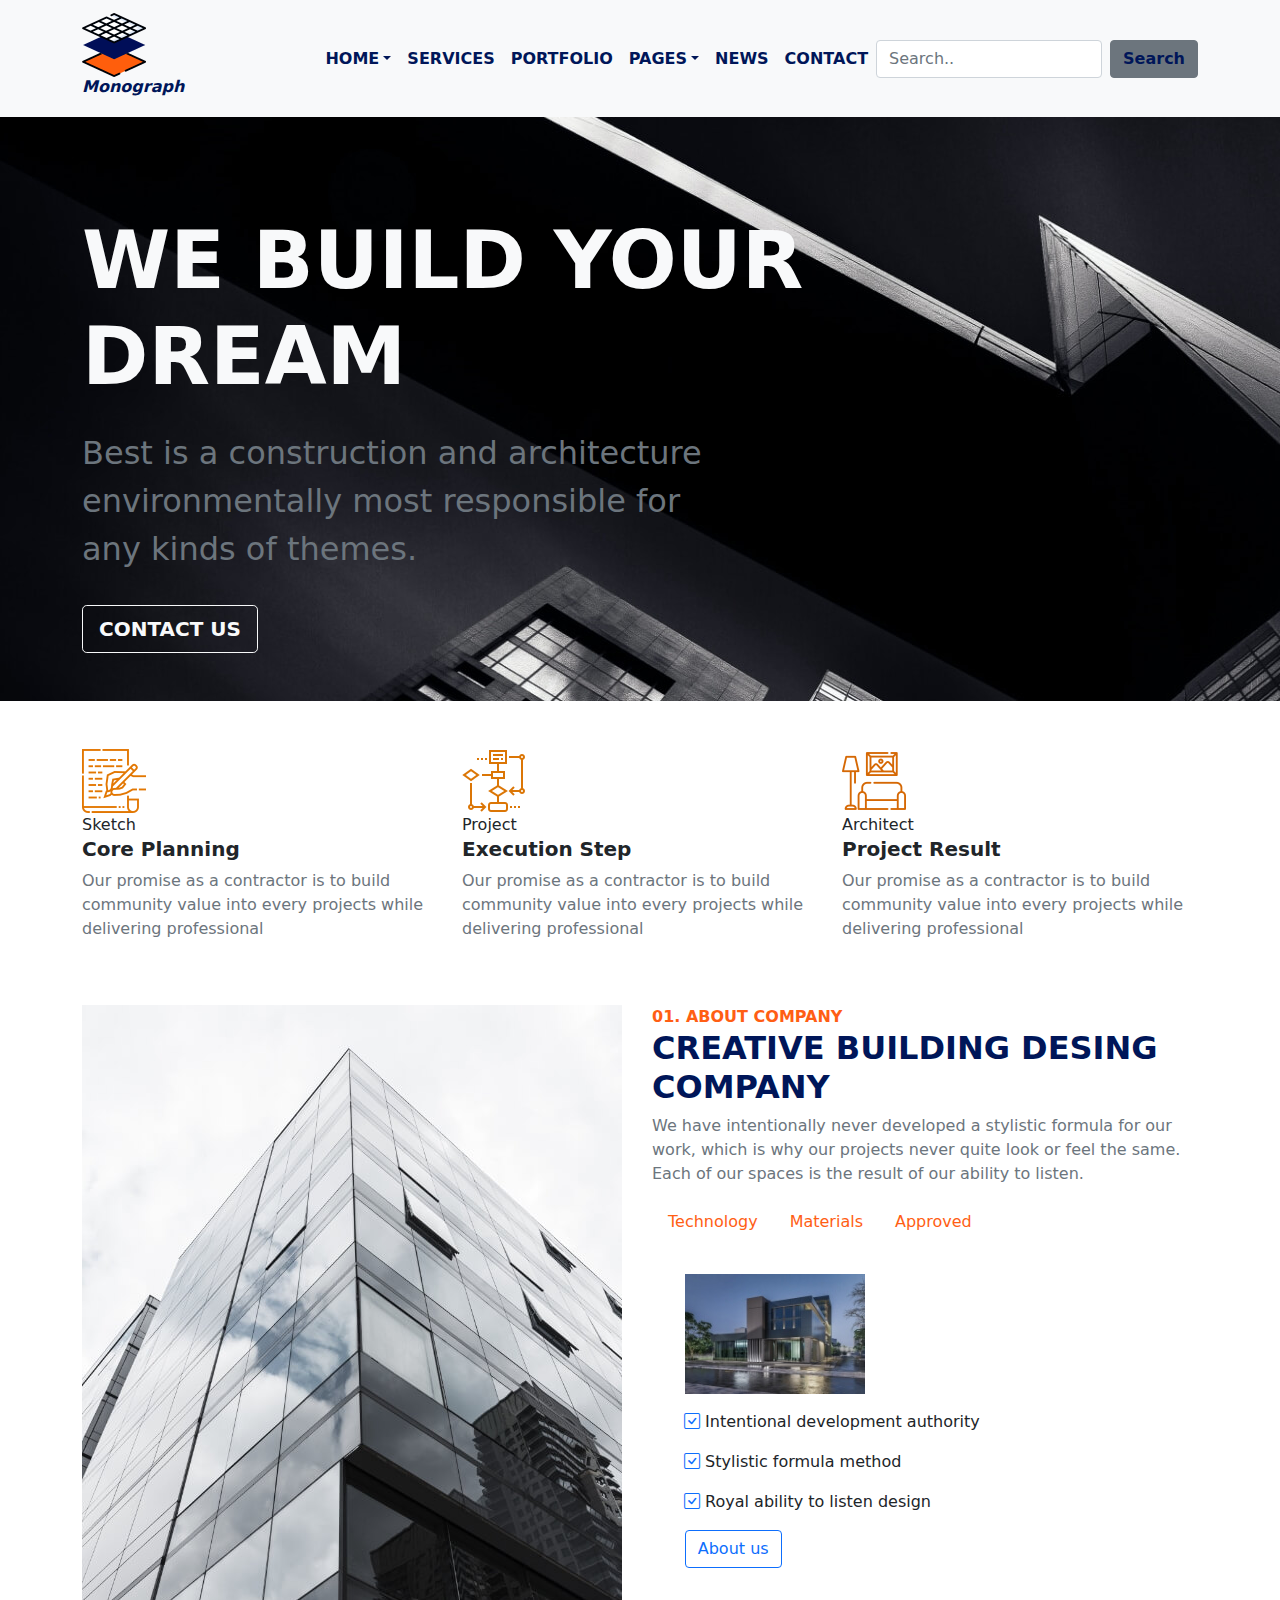
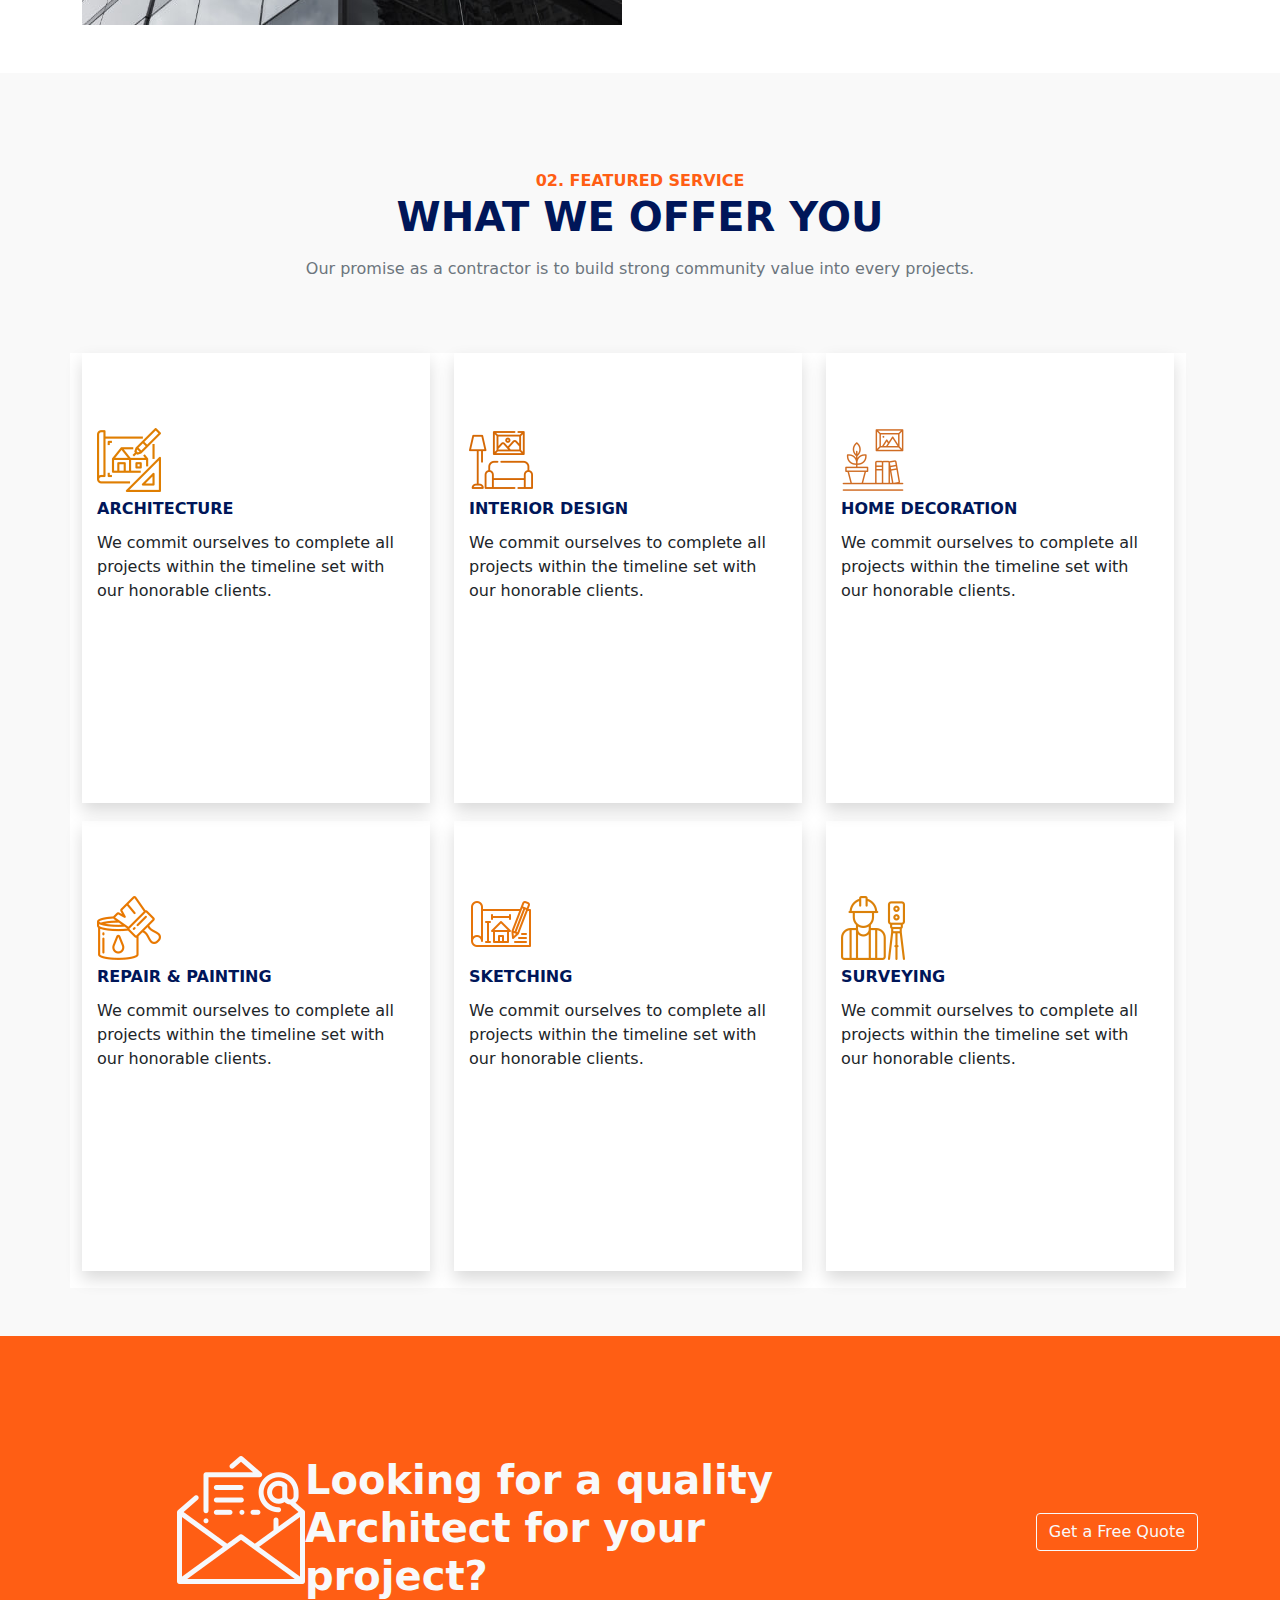
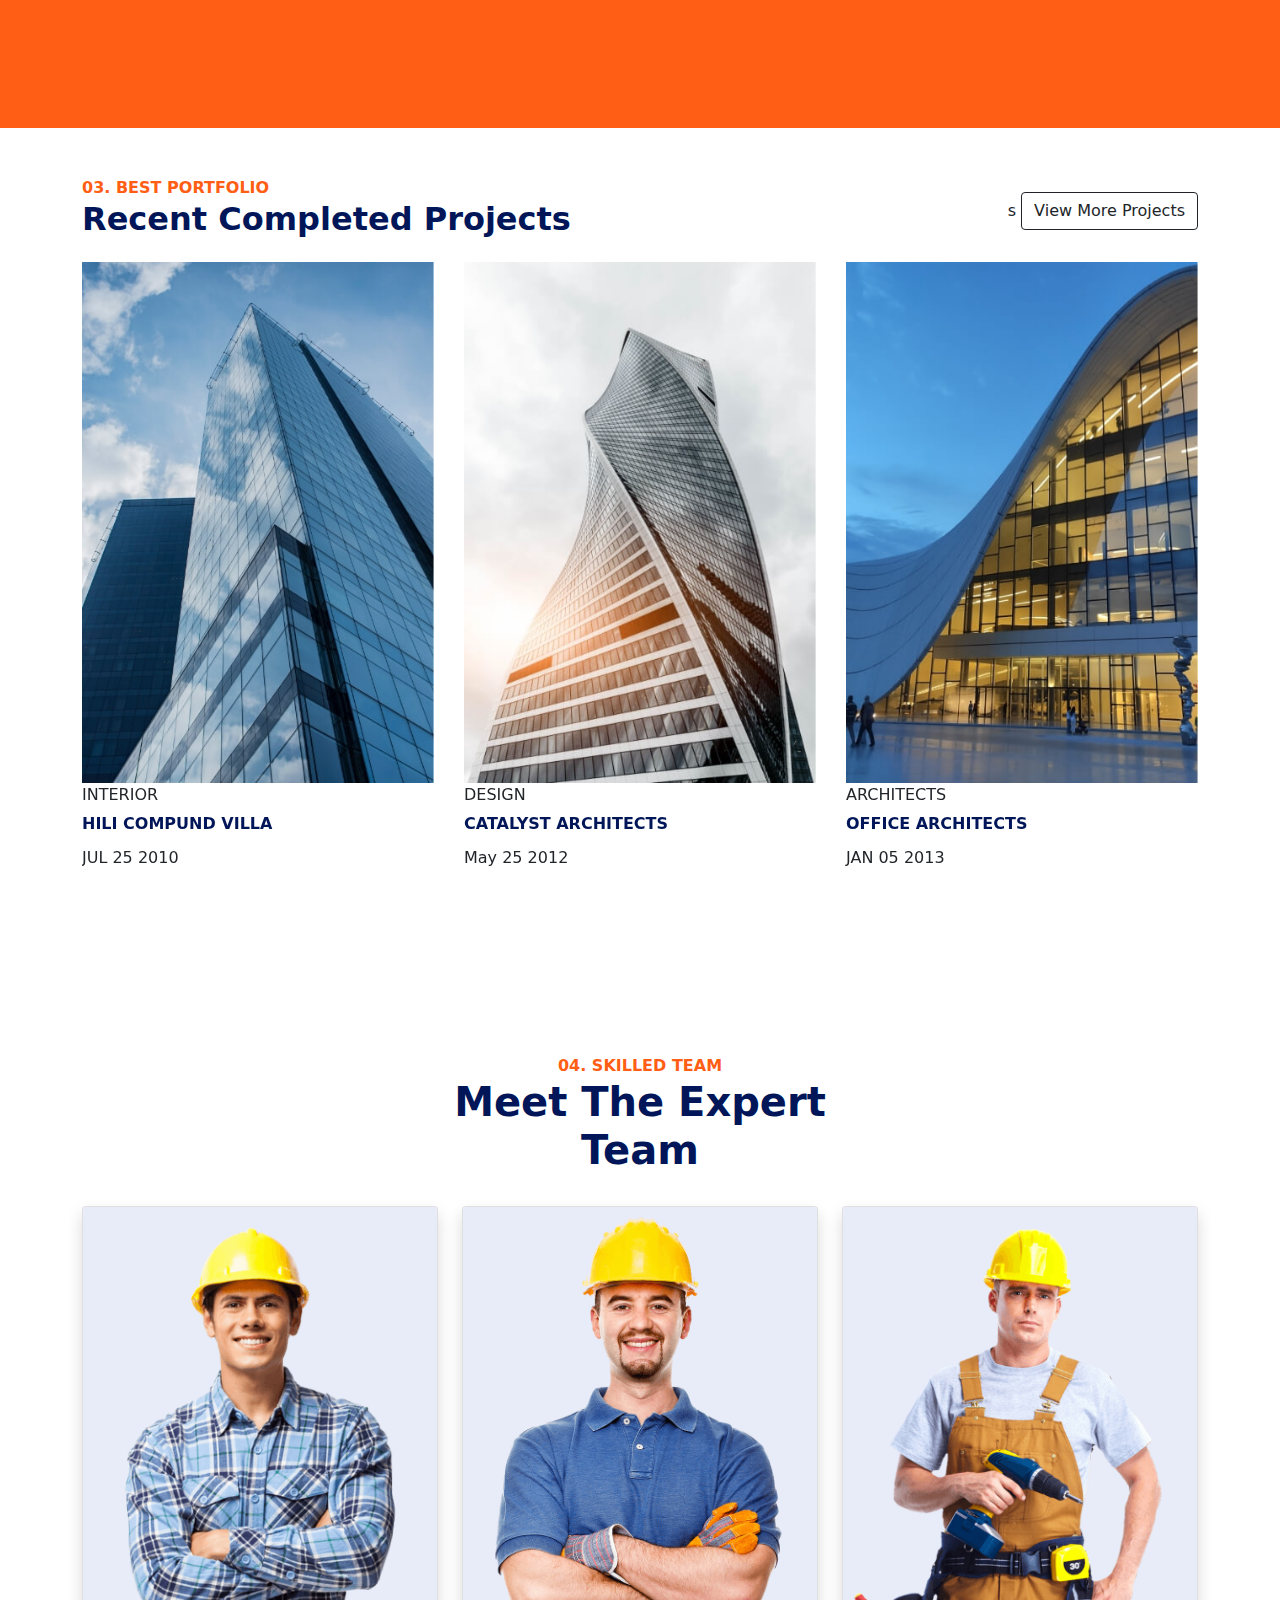
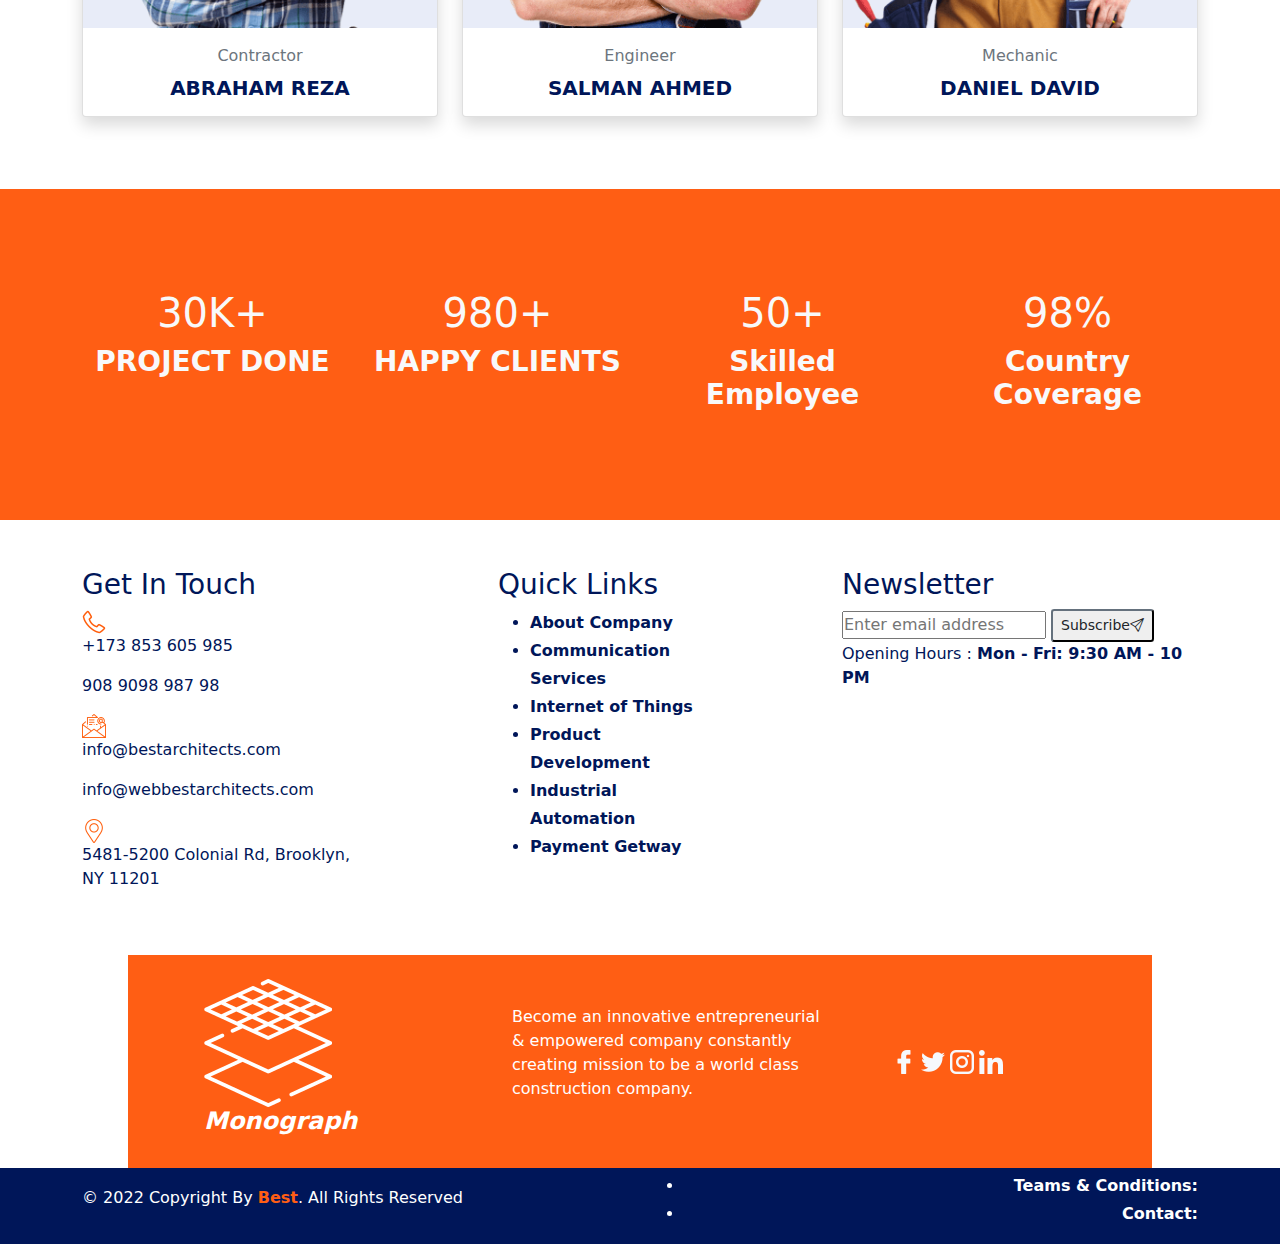
==== index.html @ e1241151 "ch: I created a Monograph webpage for my project" ====
<!DOCTYPE html>
<html lang="en">
<head>
    <meta charset="UTF-8">
    <meta http-equiv="X-UA-Compatible" content="IE=edge">
    <meta name="viewport" content="width=device-width, initial-scale=1.0">
    <link rel="stylesheet" href="css/bootstrap.min.css">
    <link rel="stylesheet" href="css/style.css">
    <link rel="stylesheet" href="https://cdn.jsdelivr.net/npm/bootstrap-icons@1.8.2/font/bootstrap-icons.css">
   <!-- Link Swiper's CSS -->
   <link
   rel="stylesheet"
   href="https://unpkg.com/swiper/swiper-bundle.min.css"
 />


    <title>Monograph-Webpage</title>
</head>
<body>
    <div id="hero-section">
        <nav class="navbar navbar-expand-lg navbar-light bg-light">
            <div class="container">
                <a class="navbar-brand" href="index.html">
                    <img src="img/architecture.png" alt="Monograph">
                    <h6 class="fw-bold fst-italic" style="color: #001659;">Monograph</h6>
                  </a>
                <button class="navbar-toggler" type="button" data-bs-toggle="collapse" data-bs-target="#navbarSupportedContent" aria-controls="navbarSupportedContent" aria-expanded="false" aria-label="Toggle navigation">
                    <span class="navbar-toggler-icon"></span>
                  </button>
                  <div class="collapse navbar-collapse" id="navbarSupportedContent">
                    <ul class="navbar-nav ms-auto mb-2 mb-lg-0 nav-fill">
                      <li class="nav-item dropdown">
                        <a class="nav-link dropdown-toggle fw-bold" aria-current="page" href="#" id="navbarDropdown" role="button" data-bs-toggle="dropdown" aria-expanded="false" style="color: #001659;">HOME</a>
                        <ul class="dropdown-menu" aria-labelledby="navbarDropdown">
                            <li><a class="dropdown-item text-muted fw-bold" href="#">HOMEPAGE 1</a></li>
                            <li><a class="dropdown-item text-muted fw-bold" href="#">HOMEPAGE 2</a></li>
                            <li><a class="dropdown-item text-muted fw-bold" href="#">HOMEPAGE 3</a></li>
                            <li><a class="dropdown-item text-muted fw-bold" href="#">HOMEPAGE 4</a></li>
                      </ul>
                      </li>
                      <li class="nav-item">
                        <a class="nav-link fw-bold" href="about.html" style="color: #001659;">SERVICES</a>
                      </li>
                      <li class="nav-item">
                        <a class="nav-link fw-bold" href="#" style="color: #001659;">PORTFOLIO</a>
                      </li>
                      <li class="nav-item dropdown">
                        <a class="nav-link dropdown-toggle fw-bold" href="#" id="navbarDropdown" role="button" data-bs-toggle="dropdown" aria-expanded="false" style="color: #001659;"> 
                        PAGES</a>
                        <ul class="dropdown-menu" aria-labelledby="navbarDropdown">
                            <li><a class="dropdown-item text-muted fw-bold" href="about.html">ABOUT US</a></li>
                            <li><a class="dropdown-item text-muted fw-bold" href="#">TEAM</a></li>
                            <li><a class="dropdown-item text-muted fw-bold" href="#">FAQ</a></li>
                            <li><a class="dropdown-item text-muted fw-bold" href="#">PROJECTS</a></li>
                            <li><a class="dropdown-item text-muted fw-bold" href="#">PROJECTS 2</a></li>
                            <li><a class="dropdown-item text-muted fw-bold" href="#">PRICING</a></li>
                            <li><a class="dropdown-item text-muted fw-bold" href="#">PRICING 2</a></li>
                            <li><a class="dropdown-item text-muted fw-bold" href="#">SERVICES 2</a></li>
                      </ul>
                      </li>
                      <li class="nav-item">
                        <a class="nav-link fw-bold" href="#" style="color: #001659;">NEWS</a>
                      </li>
                      <li class="nav-item">
                        <a class="nav-link fw-bold" href="#" style="color: #001659;">CONTACT</a>
                      </li>
                    </ul>
                    <form class="d-flex" role="search">
                        <input class="form-control me-2" type="search" placeholder="Search.." aria-label="Search">
                        <button type="button" class="btn btn-secondary fw-bold" style="color: #001659;">Search</button>
                      </form>
                  </div>
              </div>
            </nav>
            <div class="top-hero-section"  style="background-image:url(img/slide1.jpg);">
                <div class="container">
                    <div class="py-5">
                      <h1 class="text-light display-1 mt-5 fw-bold">WE BUILD YOUR <br>DREAM</h1>
                      <p class="fs-2 py-3 text-light text-muted">Best is a construction and architecture <br>environmentally most responsible for <br>any kinds of themes.</p>
                      <div class="contact us">
                        <a class="btn btn-outline-light btn-lg mt3 fw-bold" href="contact.html" role="link">CONTACT US</a>
                        <!-- <button class="btn btn-outline-light btn-lg mt3 fw-bold">CONTACT US</button> -->
                    </div>
                    </div>
                  </div>
              </div>
              <div id="work-process-section section-padding mtm-30">
                <div class="container">
                    <div class="row py-5">
                            <div class=" col-sm col-md-6 col-lg-4 border-right col-xl-4 col-12">
                                <div class="single-work-process-item">
                                    <div class="icon">
                                        <img src="img/writing.png" alt="">
                                    </div>
                                    <div class="contents">
                                        <span>Sketch</span>
                                        <h5 class="fw-bold">Core Planning</h5>
                                        <p class="text-secondary">Our promise as a contractor is to build community value into every projects while delivering professional</p>
                                    </div>
                                </div>
                            </div>
                                <div class="col-sm col-lg-4 col-md-6  border-right col-xl-4 col-12">
                                <div class="single-work-process-item">
                                    <div class="icon">
                                        <img src="img/flow-chart (1).png" alt="">
                                    </div>
                                    <div class="contents">
                                        <span>Project</span>
                                        <h5 class="fw-bold">Execution Step</h5>
                                        <p class="text-secondary">Our promise as a contractor is to build community value into every projects while delivering professional</p>
                                    </div>
                                </div>
                            </div>
                             <div class="col-sm col-lg-4 col-md-6 border-right col-xl-4 col-12">
                                    <div class="single-work-process-item">
                                        <div class="icon">
                                            <i class="flaticon-interior-design"></i>
                                            <img src="img/interior-design (1).png" alt="">
                                        </div>
                                        <div class="contents">
                                            <span>Architect</span>
                                            <h5 class="fw-bold">Project Result</h5>
                                            <p class="text-secondary">Our promise as a contractor is to build community value into every projects while delivering professional</p>
                                        </div>
                                    </div>
                                </div>
                    </div>
                </div>
            </div>
            <div id="about-section pt-0">
                <div class="container">
                    <div class="row">
                        <div class="col-sm col-xl-6 col-lg-5 col-12">
                            <div class="img-block">
                                <img src="img/img-block1.jpg" alt="best">
                            </div>
                        </div>
                        <div class="col-sm col-xl-6 col-lg-7 col-md-10 col-12">
                            <div class="block-contents">
                                <div class="section-title">
                                    <span>01. About Company</span>
                                    <h2 class="fw-bold" style="color: #001659;">CREATIVE BUILDING DESING COMPANY</h2>
                                </div>
                                <p class="text-muted">We have intentionally never developed a stylistic formula for our work, which is why our projects never quite look or feel the same. Each of our spaces is the result of our ability to listen.</p>
                            </div>
                            <div class="tab-content-block">
                                <ul class="nav nav-pills mb-3" id="pills-tab" role="tablist">
                                    <li class="nav-item" role="presentation">
                                        <button class="nav-link " id="pills-technology-tab" data-bs-toggle="pill" data-bs-target="#pills-technology" type="button" role="tab" aria-controls="pills-technology" aria-selected="true">Technology</button>
                                    </li>
                                    <li class="nav-item" role="presentation">
                                        <button class="nav-link" id="pills-materials-tab" data-bs-toggle="pill" data-bs-target="#pills-materials" type="button" role="tab" aria-controls="pills-materials" aria-selected="false">Materials</button>
                                    </li>
                                    <li class="nav-item" role="presentation">
                                        <button class="nav-link" id="pills-approved-tab" data-bs-toggle="pill" data-bs-target="#pills-approved" type="button" role="tab" aria-controls="pills-approved" aria-selected="false">Approved</button>
                                    </li>
                                </ul>
                                <div class="tab-content" id="pills-tabContent">
                                    <div class="tab-pane fade active show" id="pills-technology" role="tabpanel" aria-labelledby="pills-technology-tab">
                                        <div class="tab-inner-contents">
                                            <div class="img-box py-3">
                                                <img src="img/tab-img1.jpg" alt="">
                                            </div>
                                            <div class="checked-features-list">
                                                <ul>
                                                    <p><i class="bi bi-check-square text-primary"></i>
                                                        Intentional development authority
                                                    </p>
                                                    <p><i class="bi bi-check-square text-primary"></i>
                                                        Stylistic formula method
                                                    </p>
                                                    <p><i class="bi bi-check-square text-primary"></i>
                                                        Royal ability to listen design
                                                    </p>
                                                </ul>
                                            </div>
                                        </div>
                                    </div>
                                    <div class="tab-pane fade" id="pills-materials" role="tabpanel" aria-labelledby="pills-materials-tab">
                                        <div class="tab-inner-contents">
                                            <div class="img-box py-3">
                                                <img src="img/tab-img2.jpg" alt="">
                                            </div>
                                            <div class="checked-features-list">
                                                <ul>
                                                    <p><i class="bi bi-check-square text-primary"></i>
                                                        Stylistic formula method
                                                    </p>
                                                    <p><i class="bi bi-check-square text-primary"></i>
                                                        Intentional development authority
                                                    </p>
                                                    <p><i class="bi bi-check-square text-primary"></i>
                                                        Royal ability to listen design
                                                    </p>
                                                </ul>
                                            </div>
                                        </div>
                                    </div>
                                    <div class="tab-pane fade" id="pills-approved" role="tabpanel" aria-labelledby="pills-approved-tab">
                                        <div class="row tab-inner-contents">
                                            <div class="img-box py-3">
                                                <img src="img/tab-img3.jpg" alt="">
                                            </div>
                                            <div class="checked-features-list">
                                                <ul>
                                                    <p><i class="bi bi-check-square text-primary"></i>
                                                        Intentional development authority
                                                    </p>
                                                    <p><i class="bi bi-check-square text-primary"></i>
                                                        Stylistic formula method
                                                    </p>
                                                    <p><i class="bi bi-check-square text-primary"></i>
                                                        Royal ability to listen design
                                                    </p>
                                                </ul>
                                            </div>
                                        </div>
                                    </div>
                                </div>
                                </div>
                                <div class="learn-more">
                                    <a class="btn btn-outline-primary btn-md mt3" href="about.html" role="link">About us</a>
                                </div>
                            </div>
                        </div>
                    </div>
                </div>
                <div id="services" class="mt-5 py-5" style="background-color: #F9F9F9;">
                    <div class="container">
                        <div class="section-title text-center py-5">
                            <span>02. Featured Service</span>
                            <h1 class="fw-bold" style="color: #001659;">WHAT WE OFFER YOU</h1>
                            <p class="py-2 text-muted">Our promise as a contractor is to build strong community value into every projects.</p>
                        </div>
                        <div class="row" style="background-color: #fff;">
                            <div class="col-lg-4 col-md-6 d-flex align-items-stretch aos-init aos-animate" data-aos="zoom-in" data-aos-delay="100">
                                <div class="bigcard shadow">
                                    <div class="cards-body">
                                    <div class="service-info">
                                        <div class="icon">
                                            <img src="img/blueprint.png" alt="">
                                        </div>
                                        <div class="contents">
                                            <h4><a href="contact.html" class=" fw-bold" style="color: #001659;">ARCHITECTURE</a></h4>
                                            <p>We commit ourselves to complete all projects within the timeline set with our honorable clients.</p>
                                        </div>
                                    </div>
                                    </div>
                                </div>
                            </div>
                            <div class="col-lg-4 col-md-6 d-flex align-items-stretch aos-init aos-animate" data-aos="zoom-in" data-aos-delay="100">
                                <div class="bigcard shadow">
                                    <div class="cards-body">
                                    <div class="service-info">
                                        <div class="icon">
                                            <img src="img/interior-design (1).png" alt="">
                                        </div>
                                        <div class="contents">
                                            <h4><a href="contact.html" class=" fw-bold" style="color: #001659;">INTERIOR DESIGN</a></h4>
                                            <p>We commit ourselves to complete all projects within the timeline set with our honorable clients.</p>
                                        </div>
                                    </div>
                                    </div>
                                </div>
                            </div>
                            <div class="col-lg-4 col-md-6 d-flex align-items-stretch aos-init aos-animate" data-aos="zoom-in" data-aos-delay="100">
                                <div class="bigcard shadow">
                                    <div class="cards-body">
                                    <div class="service-info">
                                    <div class="icon">
                                        <img src="img/shelf.png" alt="">
                                    </div>
                                    <div class="contents">
                                        <h4><a href="contact.html py-5" class=" fw-bold" style="color: #001659;">HOME DECORATION</a></h4>
                                        <p>We commit ourselves to complete all projects within the timeline set with our honorable clients.</p>
                                    </div>
                                    </div>
                                    </div>
                                </div>
                            </div>
                            <div class="col-lg-4 col-md-6 d-flex align-items-stretch aos-init aos-animate" data-aos="zoom-in" data-aos-delay="100">
                                <div class="bigcard shadow">
                                    <div class="cards-body">
                                    <div class="service-info">
                                    <div class="icon">
                                        <img src="img/varnish.png" alt="">
                                    </div>
                                    <div class="contents">
                                        <h4><a href="contact.html" class="fw-bold" style="color: #001659;">REPAIR &amp; PAINTING</a></h4>
                                        <p>We commit ourselves to complete all projects within the timeline set with our honorable clients.</p>
                                    </div>
                                    </div>
                                    </div>
                                </div>
                            </div>
                            <div class="col-lg-4 col-md-6 d-flex align-items-stretch aos-init aos-animate" data-aos="zoom-in" data-aos-delay="100">
                                <div class="bigcard shadow">
                                    <div class="cards-body">
                                    <div class="service-info">
                                        <div class="icon">
                                            <img src="img/planning.png" alt="">
                                        </div>
                                        <div class="contents">
                                            <h4><a href="contact.html" class=" fw-bold" style="color: #001659;">SKETCHING</a></h4>
                                            <p>We commit ourselves to complete all projects within the timeline set with our honorable clients.</p>
                                        </div>
                                    </div>
                                    </div>
                                </div>
                            </div>
                            <div class="col-lg-4 col-md-6 d-flex align-items-stretch aos-init aos-animate" data-aos="zoom-in" data-aos-delay="100">
                                <div class="bigcard shadow">
                                    <div class="cards-body">
                                    <div class="service-info">
                                        <div class="icon">
                                            <img src="img/mapping.png" alt="">
                                        </div>
                                        <div class="contents">
                                            <h4><a href="contact.html" class=" fw-bold" style="color: #001659;">SURVEYING</a></h4>
                                            <p>We commit ourselves to complete all projects within the timeline set with our honorable clients.</p>
                                        </div>
                                    </div>
                                </div>
                            </div>
                        </div>
                    </div>
                </div>
            </div>
            <div id="ourwork" class="py-5" style="background-color: #FF5E14;">
                <div class="container">
                    <div class="row align-items-center py-5">
                        <div class="col-md-8 col-xl-7 offset-xl-1 col-12">
                            <div class="cta-text align-items-center d-md-flex text-center text-md-start">
                                <img src="img/email (1).png" alt="email" class="mb-4">
                                <h1 class="text-light fw-bold py-4">Looking for a quality Architect  for your project?</h1>
                            </div>
                        </div>
                        <div class="col-md-4 text-center text-md-end">
                            <a class="btn btn-outline-light btn-md mt3" href="contact.html" role="link">Get a Free Quote</a>
                        </div>
                    </div>
                </div>
            </div>
            <div class="completed-project section-padding py-5">
                <div class="container">
                    <div class="row align-items-center">
                        <div class="col-lg-8 col-xl-7 col-12">
                            <div class="block-contents">
                                <div class="section-title">
                                    <span>03. Best Portfolio</span>
                                    <h2 class="fw-bold" style="color: #001659;">Recent Completed Projects</h2>
                                </div>
                            </div>
                        </div>
                        <div class="col-lg-3 offset-lg-1 col-xl-3 offset-xl-2 text-lg-end col-12">s
                            <a class="btn btn-outline-dark btn-md mt3" href="about.html" role="link">View More Projects</a>
                        </div>
                    </div>
                    <div class="slider-section">
                        <div class="swiper mySwiper">
                            <div class="swiper-wrapper py-3">
                              <div class="swiper-slide">
                                  <div class="our-works-box">
                                    <div class="text-center">
                                        <img src="img/ico.jpg" alt="" class="img-fluid">
                                    </div>
                                    <div class="content-text">
                                            <span>INTERIOR</span>
                                            <h4 class="fw-bold"><a href="#">HILI COMPUND VILLA</a></h4>
                                            <p>JUL 25 2010</p>
                                        </div>
                                  </div>
                              </div>
                              <div class="swiper-slide">
                                <div class="our-works-box">
                                    <div class="text-center">
                                        <img src="img/ico1.jpg" alt="" class="img-fluid">
                                    </div>
                                    <div class="content-text">
                                        <span>DESIGN</span>
                                        <h4 class="fw-bold"><a href="#">CATALYST ARCHITECTS</a></h4>
                                        <p>May 25 2012</p>
                                    </div>
                              </div></div>
                              <div class="swiper-slide">
                                <div class="our-works-box">
                                    <div class="text-center">
                                        <img src="img/ico2.jpg" alt="" class="img-fluid">
                                    </div>
                                    <div class="content-text">
                                            <span>ARCHITECTS</span>
                                            <h4 class="fw-bold"><a href="#">OFFICE ARCHITECTS</a></h4>
                                            <p>JAN 05 2013</p>
                                        </div>
                                  </div>
                              </div>
                              <div class="swiper-slide">
                                <div class="our-works-box">
                                    <div class="text-center">
                                        <img src="img/ico3.jpg" alt="" class="img-fluid">
                                    </div>
                                    <div class="content-text">
                                            <span>INTERIOR</span>
                                            <h4 class="fw-bold"><a href="#">INTERIOR DESIGN</a></h4>
                                            <p>May 12 2014</p>
                                        </div>
                                  </div>
                              </div>
                              <div class="swiper-slide"> <div class="our-works-box">
                                <div class="text-center">
                                    <img src="img/ico.jpg" alt="" class="img-fluid">
                                </div>
                                <div class="content-text">
                                    <span>DECORATION</span>
                                    <h4 class="fw-bold"><a href="#">HOME DECORATION</a></h4>
                                    <p>NOV 28 2018</p>
                                </div>
                              </div></div>
                              <div class="swiper-slide">
                                <div class="our-works-box">
                                    <div class="text-center">
                                        <img src="img/ico1.jpg" alt="" class="img-fluid">
                                    </div>
                                    <div class="content-text">
                                        <span>DESIGN</span>
                                        <h4 class="fw-bold"><a href="#">CATALYST ARCHITECTS</a></h4>
                                        <p>DEC 25 2015</p>
                                    </div>
                                  </div>
                              </div>
                              <div class="swiper-slide">
                                <div class="our-works-box">
                                    <div class="text-center">
                                        <img src="img/ico2.jpg" alt="" class="img-fluid">
                                    </div>
                                    <div class="content-text">
                                        <span>INTERIOR</span>
                                        <h4 class="fw-bold"><a href="#">HILIX COMPUND VILLA</a></h4>
                                        <p>AUG 25 2017</p>
                                    </div>
                                  </div>
                              </div>
                              <div class="swiper-slide">
                                <div class="our-works-box">
                                    <div class="text-center">
                                        <img src="img/ico3.jpg" alt="" class="img-fluid">
                                    </div>
                                    <div class="content-text">
                                        <span>ARCHITECTS</span>
                                        <h4 class="fw-bold"><a href="#">OFFICE ARCHITECTS</a></h4>
                                        <p>JUL 05 2016</p>
                                    </div>
                                  </div>
                              </div>
                              <div class="swiper-slide">
                                <div class="our-works-box">
                                    <div class="text-center">
                                        <img src="img/ico.jpg" alt="" class="img-fluid">
                                    </div>
                                    <div class="content-text">
                                        <span>DESIGN</span>
                                        <h4 class="fw-bold"><a href="#">CATALYST ARCHITECTS</a></h4>
                                        <p>May 25 2010</p>
                                    </div>
                                  </div>
                              </div>
                            </div>
                            <!-- <div class="swiper-pagination"></div> -->
                          </div>
                    </div>
                </div> 
            </div>
            <div id="team-section" class="text-center py-5">
                <div class="container">
                    <span>04. Skilled Team</span>
                    <h2 class="fw-bold fs-1" style="color: #001659;">Meet The Expert <br>Team</h2>
                    <div class="row row-cols-1 row-cols-md-3 g-4 py-4 justify-content-center align-items-center" data-aos="fade-down"
                    data-aos-easing="linear"
                    data-aos-duration="1500">
                        <div class="col">
                          <div class="card h-80 shadow  bg-body">
                            <img src="img/team1.png" class="card-img-top" alt="Team Img">
                            <!-- <div class="soc-icons row-cols-md-4">
                                <span class="brand-icons mx-auto">
                                <i class="bi bi-twitter"></i>
                                <i class="bi bi-facebook"></i>
                                <i class="bi bi-instagram"></i>
                                <i class="bi bi-linkedin"></i>
                                </span>
                            </div> -->
                            <div class="card-body">
                              <p class="card-title text-muted">Contractor</p>
                              <h5 class="card-text fw-bold" style="color: #001659;">ABRAHAM REZA</h5>
                            </div>
                          </div>
                        </div>
                        <div class="col">
                          <div class="card h-80 shadow  bg-body">
                            <img src="img/team2.png" class="card-img-top" alt="Team Img">
                            <!-- <div class="soc-icons row-cols-md-4">
                                <span class="brand-icons mx-auto">
                                <i class="bi bi-twitter"></i>
                                <i class="bi bi-facebook"></i>
                                <i class="bi bi-instagram"></i>
                                <i class="bi bi-linkedin"></i>
                                </span>
                            </div> -->
                            <div class="card-body">
                              <p class="card-title text-muted">Engineer</p>
                              <h5 class="card-text fw-bold" style="color: #001659;">SALMAN AHMED</h5>
                            </div>
                          </div>
                        </div>
                        <div class="col">
                          <div class="card h-80 shadow  bg-body">
                            <img src="img/team3.png" class="card-img-top" alt="Team Img">
                            <!-- <div class="soc-icons row-cols-md-4">
                                <span class="brand-icons mx-auto">
                                <i class="bi bi-twitter"></i>
                                <i class="bi bi-facebook"></i>
                                <i class="bi bi-instagram"></i>
                                <i class="bi bi-linkedin"></i>
                                </span>
                            </div> -->
                            <div class="card-body">
                              <p class="card-title text-muted">Mechanic</P>
                              <h5 class="card-text fw-bold" style="color: #001659;">DANIEL DAVID</h5>
                            </div>
                          </div>
                        </div>
                      </div>
                </div>
            </div>
            <div id="numbers-section" class="section-padding" style="background-color: #FF5E14;;">
                <div class="container">
                    <div class="numbers-section text-center">
                        <div class="row">
                            <div class="fun-fact-wrapper text-dark mtm-30 text-center">
                                <div class="row">
                                    <div class="col-lg-3 col-md-6 col-12 text-light">
                                        <div class="single-fun-fact mb-4 mb-lg-0">
                                            <h1><span class="is-visible" style="visibility: visible;">30</span>K+</h1>
                                            <h3 class="fw-bold">PROJECT DONE</h3>
                                        </div>
                                    </div>
                                    <div class="col-lg-3 col-md-6 col-12 text-light">
                                        <div class="single-fun-fact mb-4 mb-lg-0">
                                            <h1><span class="is-visible" style="visibility: visible;">980</span>+</h1>
                                            <h3 class="fw-bold">HAPPY CLIENTS</h3>
                                        </div>
                                    </div>
                                    <div class="col-lg-3 col-md-6 col-12 mb-4 mb-md-0 text-light">
                                        <div class="single-fun-fact">
                                            <h1><span class="is-visible" style="visibility: visible;">50</span>+</h1>
                                            <h3 class="fw-bold">Skilled Employee</h3>
                                        </div>
                                    </div>
                                    <div class="col-lg-3 col-md-6 col-12 text-light">
                                        <div class="single-fun-fact">
                                            <h1><span class="is-visible" style="visibility: visible;">98</span>%</h1>
                                            <h3 class="fw-bold">Country Coverage</h3>
                                        </div>
                                    </div>
                                </div>
                            </div>
                        </div>
                    </div>
                </div>
            </div>
            <div class="footer-widgets-wrapper py-5">
                <div class="container">
                    <div class="row">
                        <div class="col-xl-3 pe-xl-0 col-sm-6 col-12">
                            <div class="single-footer-wid site_info_widget">
                                <div class="wid-title">
                                    <h3 style="color: #001659;">Get In Touch</h3>
                                </div>
                                <div class="contact-us" style="color: #001659;">
                                    <div class="single-contact-info">
                                        <div class="contact-info">
                                            <img src="img/phone-call.png" alt="">
                                            <p>+173 853 605 985</p>
                                            <p>908 9098 987 98</p>
                                        </div>
                                    </div>
                                    <div class="single-contact-info">
                                        <img src="img/email- (1).png" alt="">
                                        <div class="contact-info">
                                            <p>info@bestarchitects.com</p>
                                            <p>info@webbestarchitects.com</p>
                                        </div>
                                    </div>
                                    <div class="single-contact-info">
                                        <img src="img/pin.png" alt="">
                                        <div class="contact-info">
                                            <p>5481-5200 Colonial Rd, Brooklyn, <br>
                                                NY 11201</p>
                                        </div>
                                    </div>
                                </div>
                            </div>
                        </div>
    
                        <div class="col-sm-6 offset-xl-1 col-xl-3 ps-xl-5 col-12">
                            <div class="single-footer-wid">
                                <div class="wid-title">
                                    <h3 style="color: #001659;">Quick Links</h3>
                                </div>
                                <ul style="color: #001659;">
                                    <li><a href="about.html">About Company</a></li>
                                    <li><a href="services.html">Communication Services</a></li>
                                    <li><a href="services.html">Internet of Things</a></li>
                                    <li><a href="services.html">Product Development</a></li>
                                    <li><a href="services.html">Industrial Automation</a></li>
                                    <li><a href="contact.html">Payment Getway</a></li>
                                </ul>
                            </div>
                        </div>
    
                        <div class="col-sm-6 col-xl-4 offset-xl-1 col-12">                        
                            <div class="single-footer-wid newsletter_widget">
                                <div class="wid-title">
                                    <h3 style="color: #001659;">Newsletter</h3>
                                </div>
                                <div class="newsletter_box" style="color: #001659;">
                                    <form action="#">
                                        <input type="email" placeholder="Enter email address" required="">
                                        <button class="submit-btn btn-outline-dark btn-sm" type="submit">Subscribe<i class="bi bi-send"></i></button>
                                    </form>
                                    <p>Opening Hours : <b> Mon - Fri:  9:30 AM - 10 PM</b></p>
                                </div>
                            </div>
                        </div> 
                    </div>
                </div>
            </div>
            <div class="footer-cta-wrapper">
                <div class="container">
                    <div class="footer-cta-bg-wrapper py-4">
                        <div class="row justify-content-around align-items-center">
                            <div class="col-lg-3 col-md-3 col-12">
                                <div class="footer-logo">
                                    <a href="index.html">
                                        <img src="img/architecture (4).png" alt="logo">
                                        <h4 class="fw-bold fst-italic" style="color: #fff;">Monograph</h4>
                                    </a>
                                </div>
                            </div>
                            <div class="col-lg-4 col-md-5 ps-lg-0 offset-lg-1 col-12">
                                <div class="footer-middle-text mt-4 mb-4 mt-md-0 mb-md-0 text-white">
                                    <p>Become an innovative entrepreneurial &amp; empowered company constantly creating mission to be a world class construction company.</p>
                                </div>
                            </div>
                            <div class="col-md-4 col-lg-4 col-12">
                                <div class="footer-social-icon ms-md-5 text-lg-md-end">
                                    <a href="#"><img src="img/facebook-logo (1).png" alt=""></i></a>
                                    <a href="#"><img src="img/twitter (1).png" alt=""></a>
                                    <a href="#"><img src="img/instagram (1).png" alt=""></a>
                                    <a href="#"><img src="img/linkedin (1).png" alt=""></a>
                                </div>
                            </div>
                        </div>
                    </div>
                </div>
            </div>
            <div class="footer-bottom">
                <div class="container">
                    <div class="row align-items-center text-white">
                        <div class="col-md-6 col-12 text-center text-md-start">
                            <div class="copyright-info">
                                <p>© 2022 Copyright By <a href="index.html" class="text-ornage fw-bold">Best</a>. All Rights Reserved</p>                            
                            </div>
                        </div>
                        <div class="col-md-6 col-12">
                            <div class="footer-menu mt-3 mt-md-1 text-center text-md-end ">
                                <ul>
                                    <li><a href="#" class="text-white">Teams &amp; Conditions:</a></li>
                                    <li><a href="#" class="text-white">Contact:</a></li>
                                </ul>
                            </div>
                        </div>
                    </div>
                </div>
            </div>
            </div>
 
    <script src="js/bootstrap.min.js"></script>
    <script src="https://unpkg.com/swiper/swiper-bundle.min.js"></script>
    <!-- Initialize Swiper -->
    <script>
        var swiper = new Swiper(".mySwiper", {
          slidesPerView: 3,
          spaceBetween: 30,
          pagination: {
            el: ".swiper-pagination",
            clickable: true,
          },
          autoplay: {
            delay: 3500,
            disableOnInteraction: false,
          },
          breakpoints: {
            426: {
              slidesPerView: 1,
              spaceBetween: 30,
            },
            768: {
              slidesPerView: 2,
              spaceBetween: 20,
            },
            1024: {
              slidesPerView: 3,
              spaceBetween: 30,
            },
          },
        });
      </script>
</body>
</html>
---- css/style.css ----
*{
    margin: 0;
    padding:0;
    box-sizing: border-box;
}

.section-padding {
    padding: 100px 0px;
}

.block-contents span {
    font-weight: 700;
    text-transform: uppercase;
    color: #FF5E14;
}

.img-block img {
    max-width: 100%
}

.block-contents {
    position: relative;
}

.block-contents span {
    margin-bottom: 5px;
}

.tab-inner-contents {
    clear: both;
    overflow: hidden;
}

.img-box {
    margin-left: 6%;
}

.tab-inner-contents {
    justify-content: space-between;
}

.tab-content-block button{
    color: #FF5E14;
}

.learn-more {
    margin-left: 6%;
}

#services span {
    font-weight: 700;
    text-transform: uppercase;
    color: #FF5E14;
}

#services .row {
    width: 100%;
    height: 100%;
}

#services .bigcard {
    margin-bottom: 5%;
    width: 100%;
    height: 50vh;
}

.cards-body{
    padding-top: 10px;
}

.service-info h4 a{
    text-decoration: none;
}

.bigcard {
    padding: 65px 15px 80px 15px;
}

#completed-project {
    margin-bottom: 5%;
}

.swiper-wrapper {
    margin-bottom: 5%;
}

.our-works-box h4 {
    text-decoration: none;
    color: #FF5E14;
}

#team-section span {
    font-weight: 700;
    text-transform: uppercase;
    color: #FF5E14;
}

a {
    text-decoration: none;
    font-weight: 600;
    outline: none !important;
    cursor: pointer;
    font-size: 16px;
    line-height: 28px;
    -webkit-transition: all 0.3s ease-in-out;
    transition: all 0.3s ease-in-out;
    color: #001659;
}

.footer-cta-wrapper {
    background-color: #FF5E14;
    width: 80%;
    margin-left: 10%;
    padding-left: 5%;
}

.footer-bottom {
    background-color: #001659;
    width: 100%;
}

.text-ornage {
    color: #FF5E14;
}
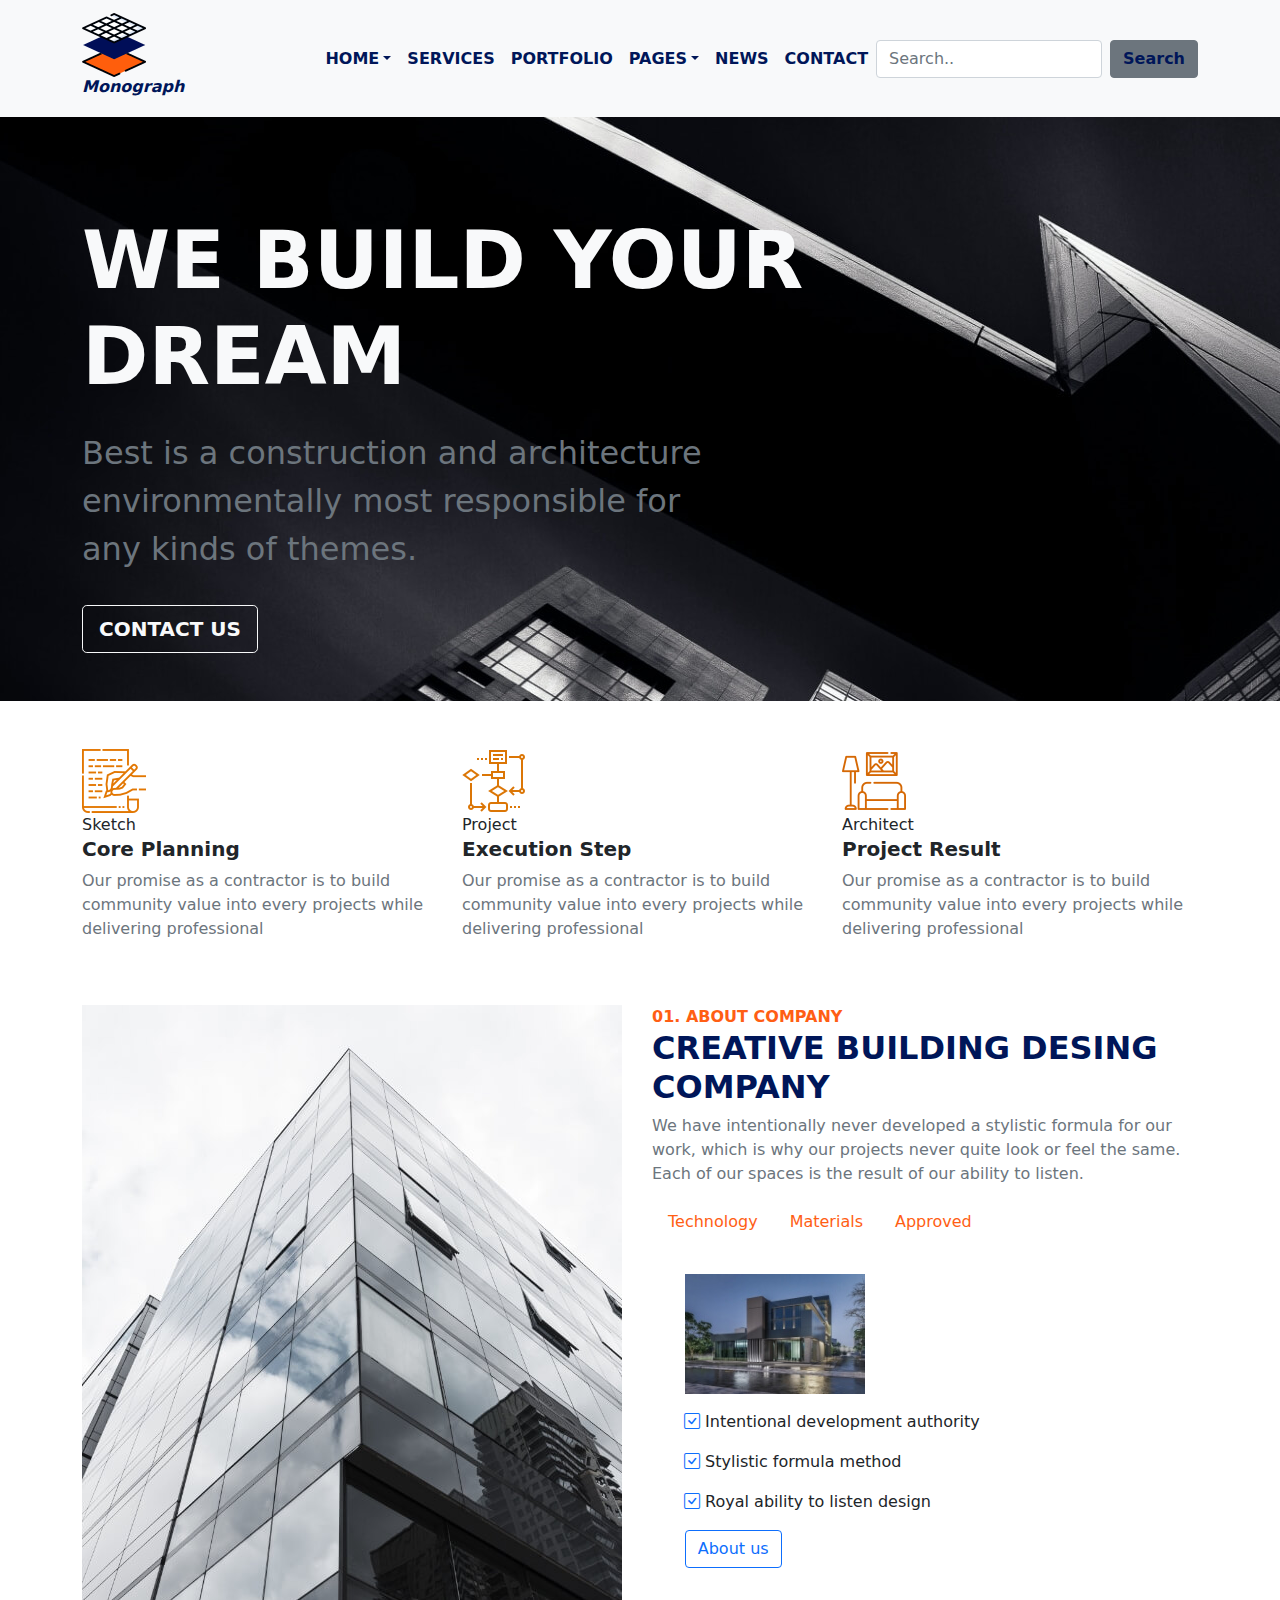
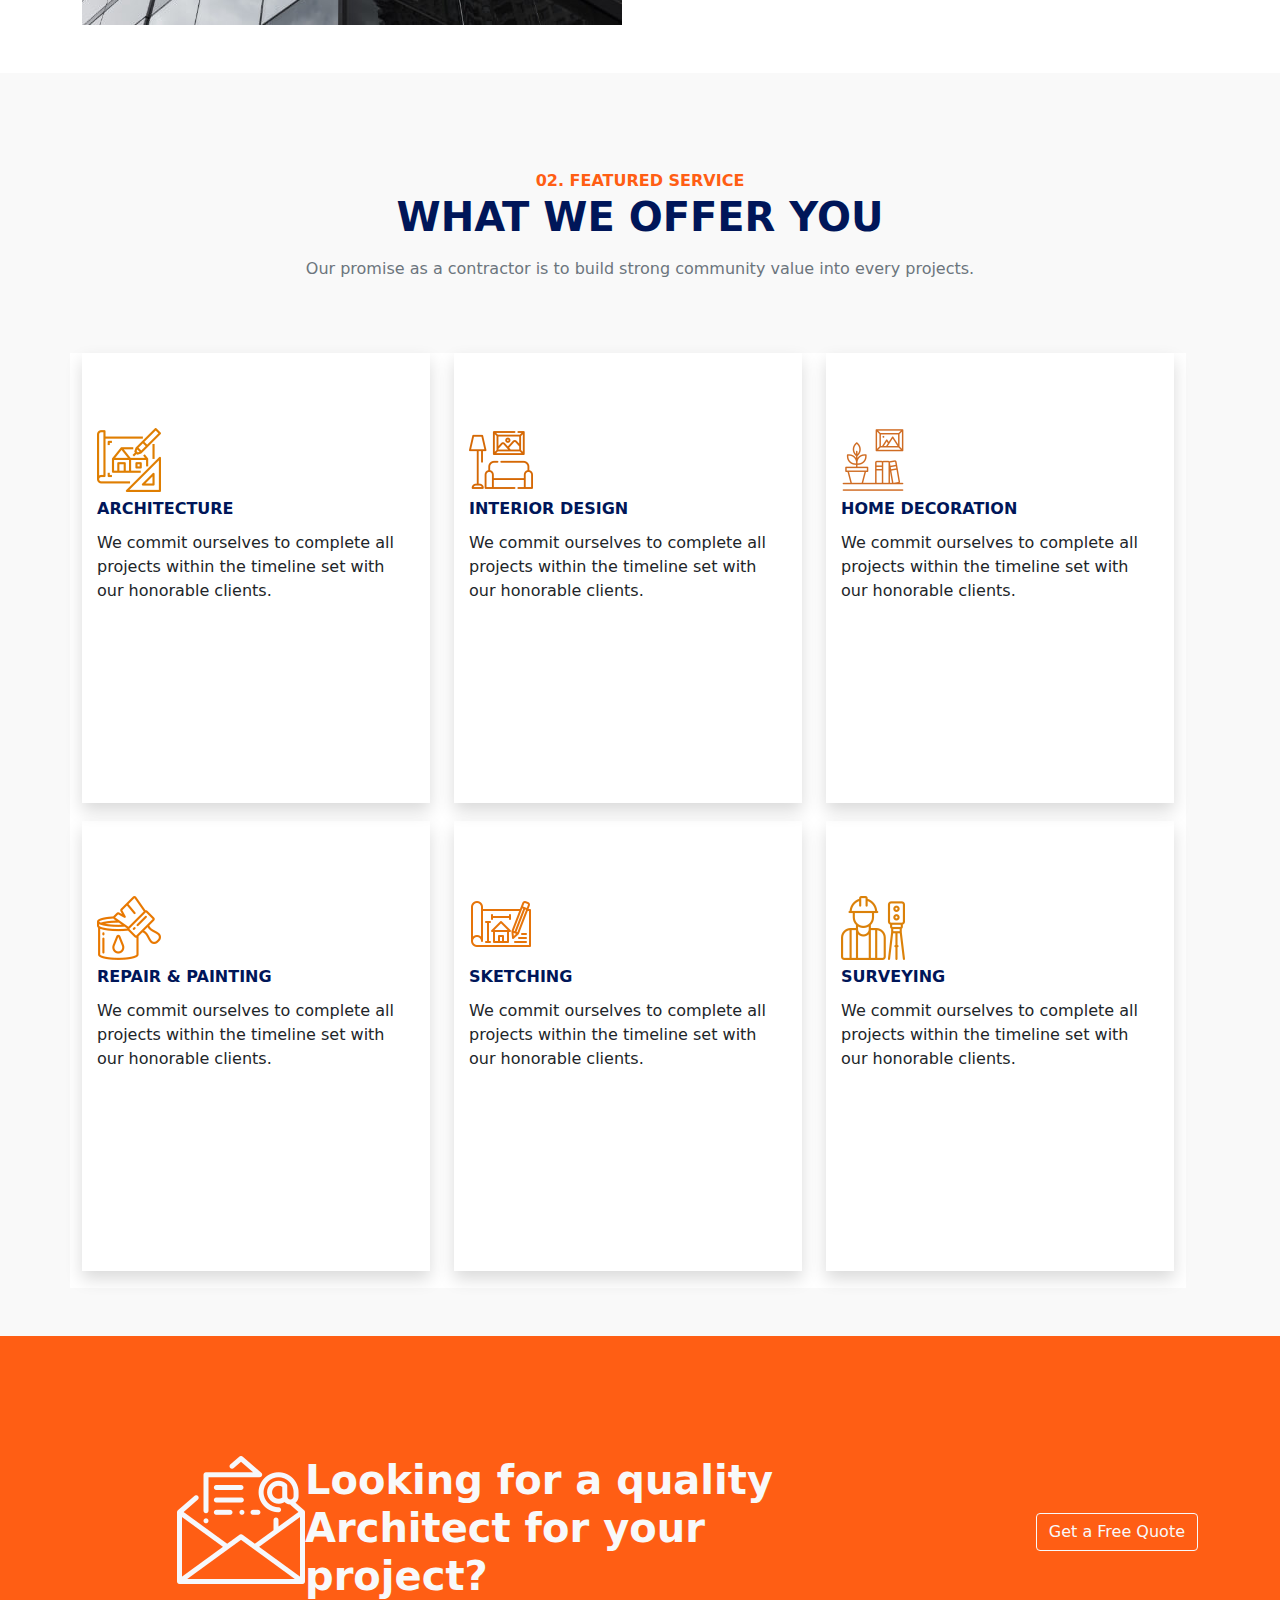
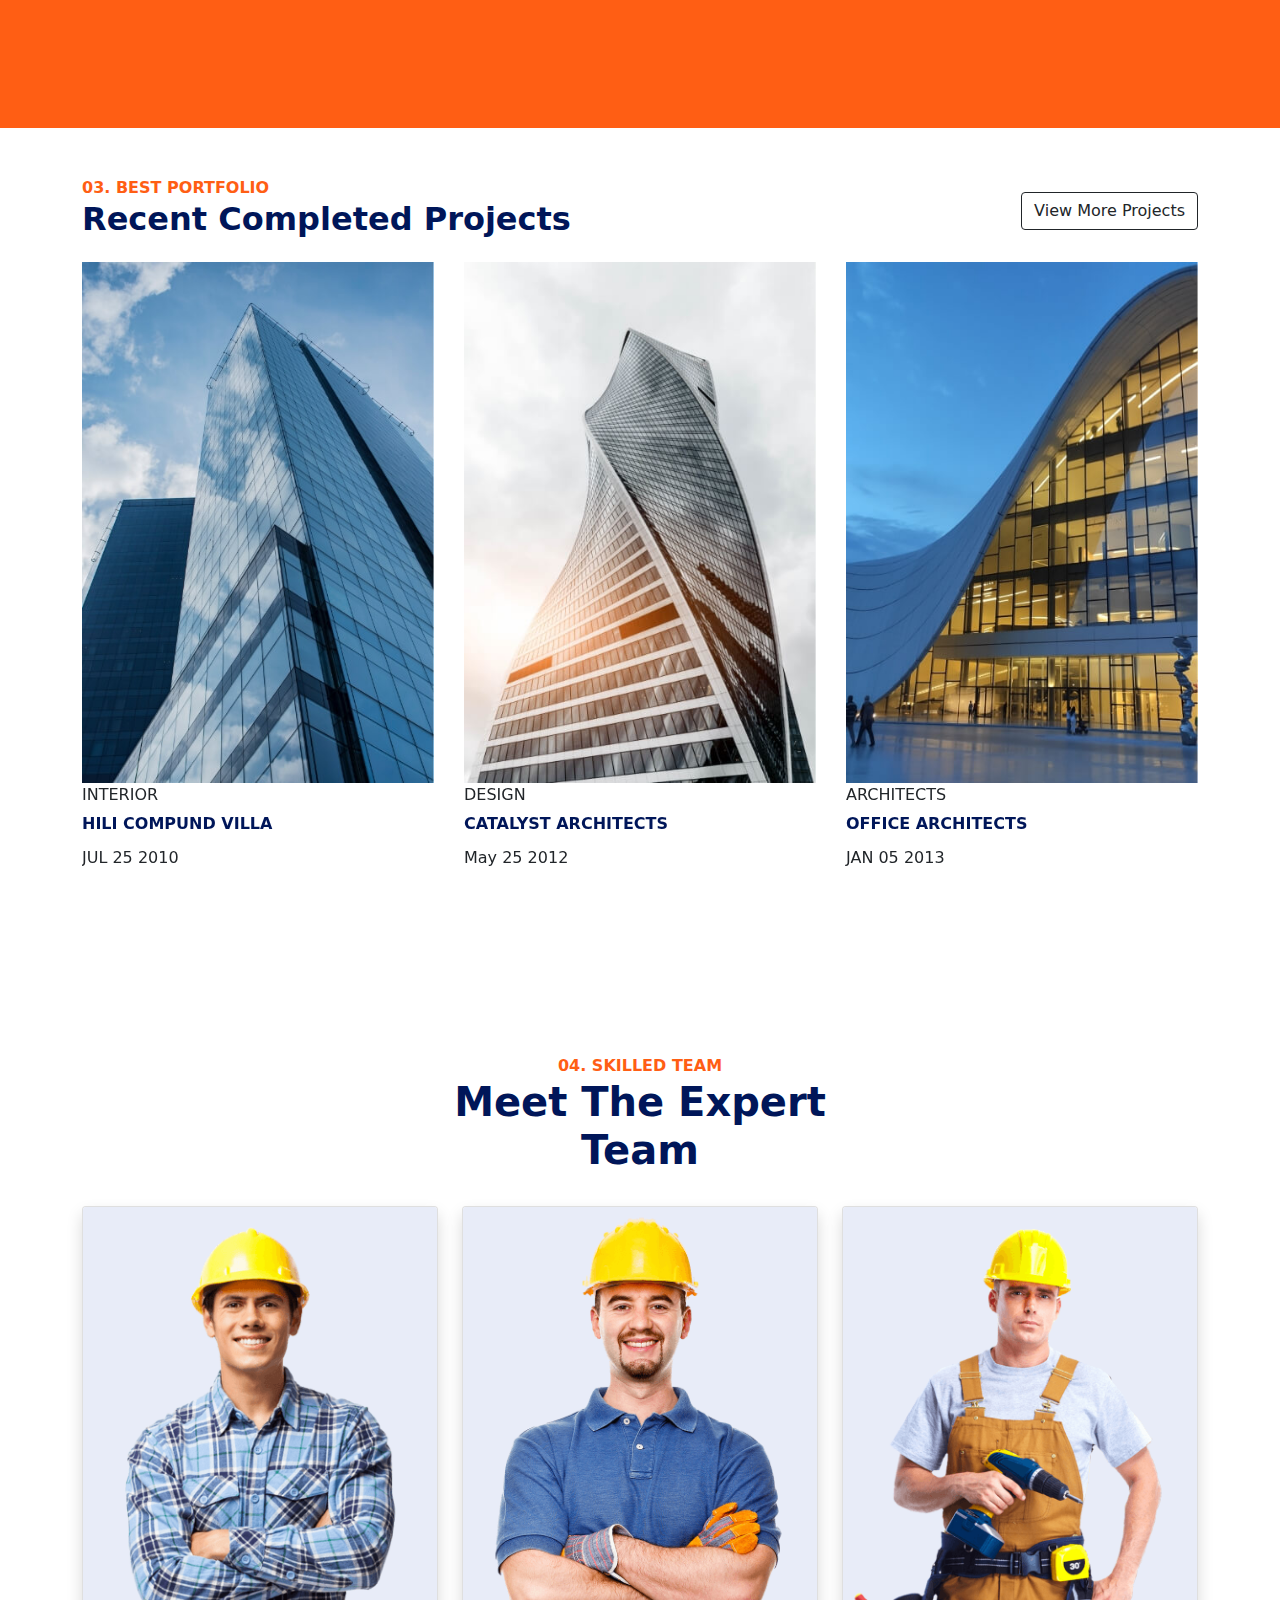
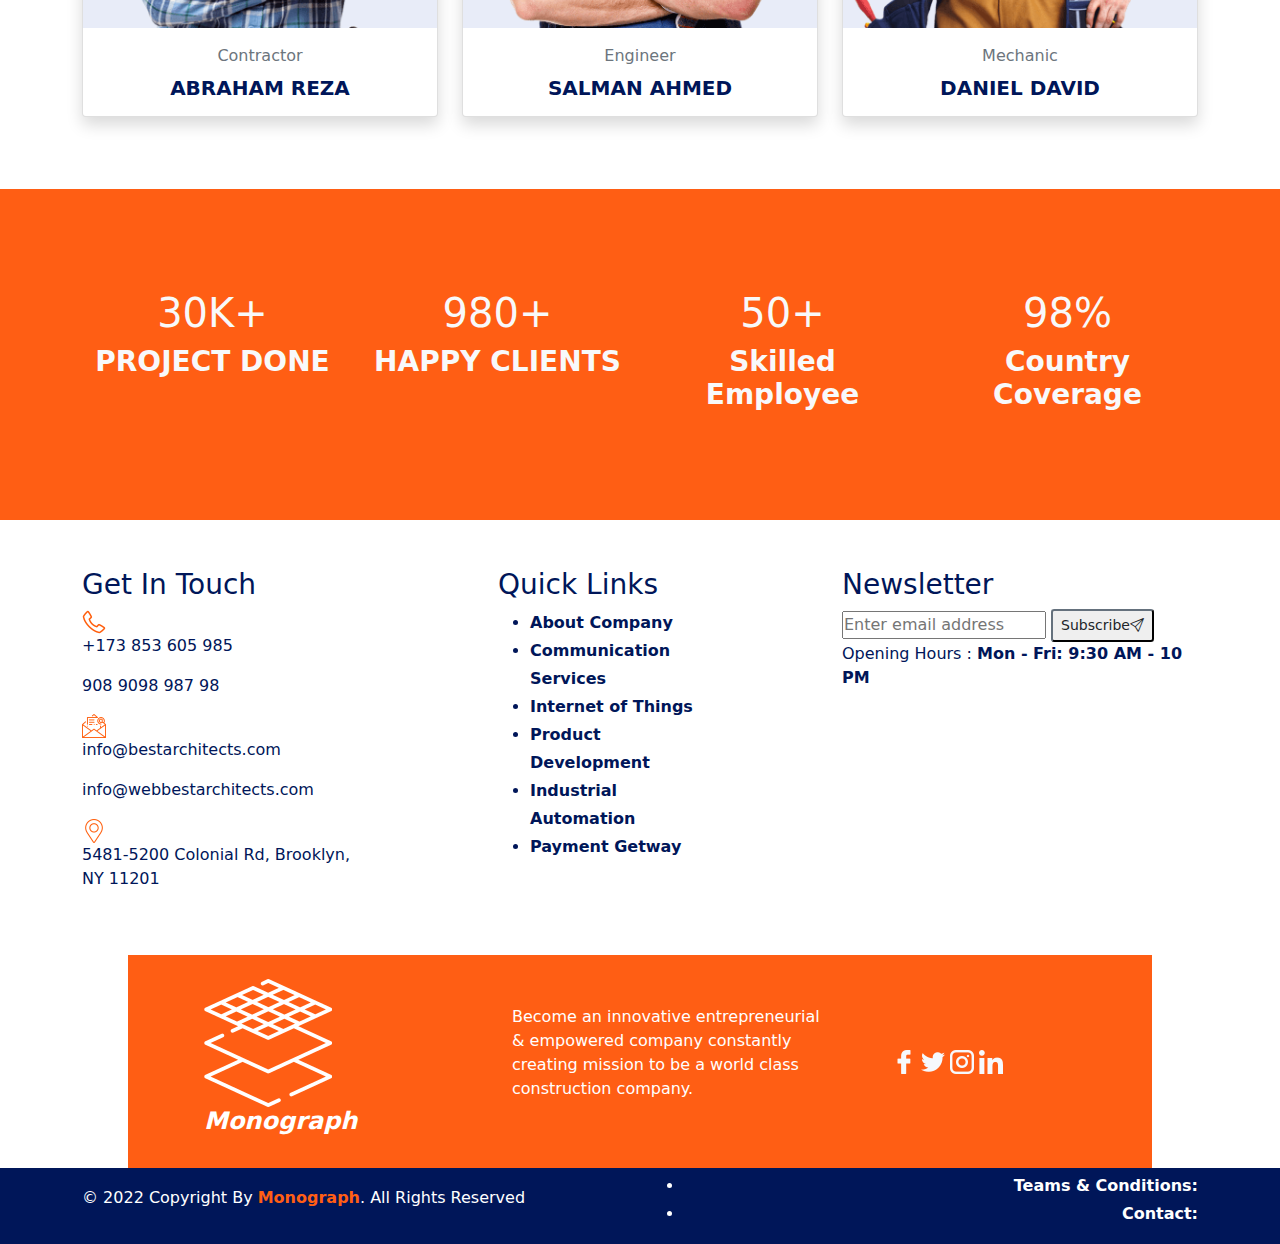
==== commit c88765a9: "Update index.html" ====
--- a/index.html
+++ b/index.html
@@ -352,7 +352,7 @@
                                 </div>
                             </div>
                         </div>
-                        <div class="col-lg-3 offset-lg-1 col-xl-3 offset-xl-2 text-lg-end col-12">s
+                        <div class="col-lg-3 offset-lg-1 col-xl-3 offset-xl-2 text-lg-end col-12">
                             <a class="btn btn-outline-dark btn-md mt3" href="about.html" role="link">View More Projects</a>
                         </div>
                     </div>
@@ -668,7 +668,7 @@
                     <div class="row align-items-center text-white">
                         <div class="col-md-6 col-12 text-center text-md-start">
                             <div class="copyright-info">
-                                <p>© 2022 Copyright By <a href="index.html" class="text-ornage fw-bold">Best</a>. All Rights Reserved</p>                            
+                                <p>© 2022 Copyright By <a href="index.html" class="text-ornage fw-bold">Monograph</a>. All Rights Reserved</p>                            
                             </div>
                         </div>
                         <div class="col-md-6 col-12">
@@ -716,4 +716,4 @@
         });
       </script>
 </body>
-</html>+</html>
